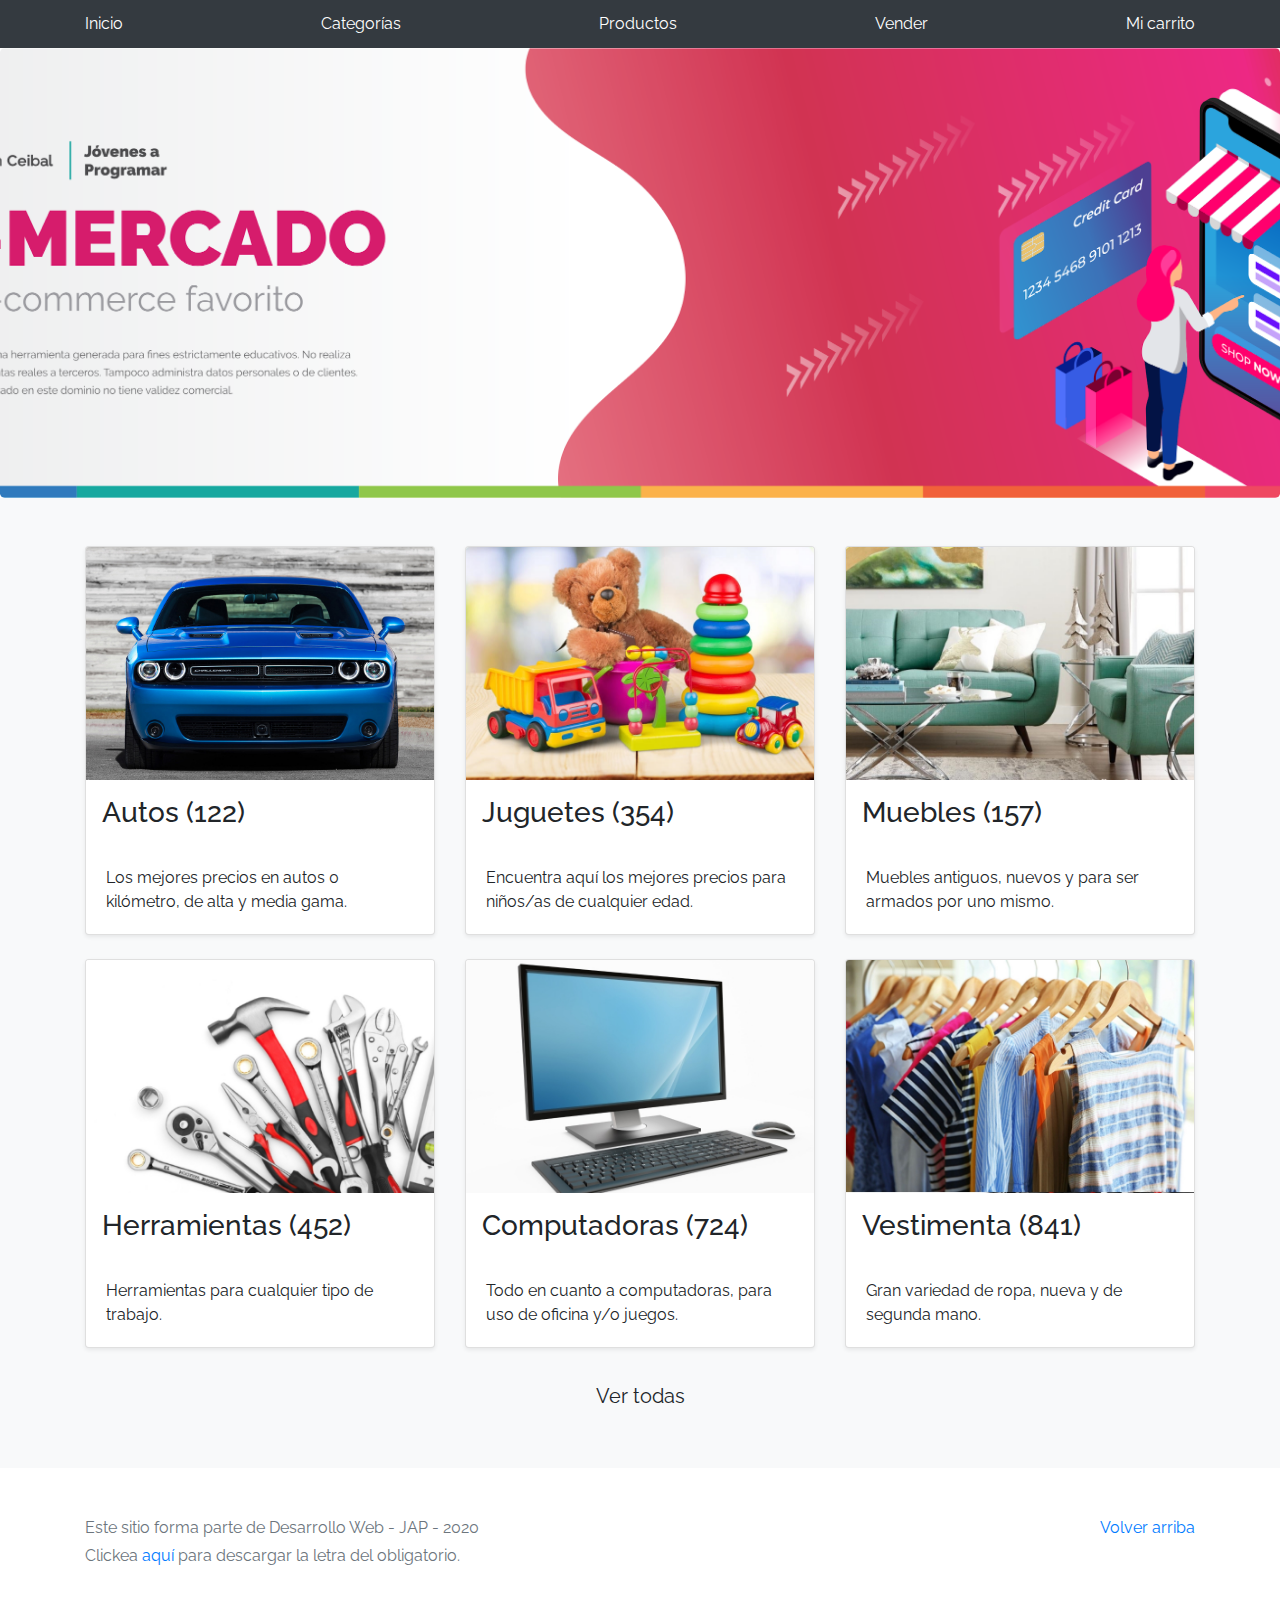
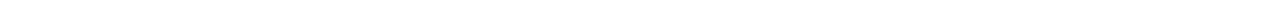
==== index.html @ 90357e01 "Agregando archivos al repositorio" ====
<!DOCTYPE html>
<!-- saved from url=(0049)https://getbootstrap.com/docs/4.3/examples/album/ -->
<html lang="en">
  <head>
    <meta http-equiv="Content-Type" content="text/html; charset=UTF-8">
    <meta name="viewport" content="width=device-width, initial-scale=1, shrink-to-fit=no">
    <meta name="description" content="">
    <title>eMercado - Todo lo que busques está aquí</title>

    <link rel="canonical" href="https://getbootstrap.com/docs/4.3/examples/album/">
    <link href="https://fonts.googleapis.com/css?family=Raleway:300,300i,400,400i,700,700i,900,900i" rel="stylesheet">
    <!-- Bootstrap core CSS -->
    <link href="css/bootstrap.min.css" rel="stylesheet">
    <link href="css/styles.css" rel="stylesheet">
  </head>
  <body>
    <nav class="site-header sticky-top py-1 bg-dark">
      <div class="container d-flex flex-column flex-md-row justify-content-between">
        <a class="py-2 d-none d-md-inline-block" href="index.html">Inicio</a>
        <a class="py-2 d-none d-md-inline-block" href="categories.html">Categorías</a>
        <a class="py-2 d-none d-md-inline-block" href="products.html">Productos</a>
        <a class="py-2 d-none d-md-inline-block" href="sell.html">Vender</a>
        <a class="py-2 d-none d-md-inline-block" href="cart.html">Mi carrito</a>
      </div>
    </nav>
    <main role="main">
      <section class="jumbotron text-center">
        <div class="m-5">
          <h1></h1>
        </div>
      </section>
      <div class="album py-5 bg-light">
        <div class="container">
          <div class="row">
            <div class="col-md-4">
              <a href="categories.html" class="card mb-4 shadow-sm custom-card">
                <img class="bd-placeholder-img card-img-top"  src="img/cat1.jpg">
                <h3 class="m-3">Autos (122)</h3>
                <div class="card-body">
                  <p class="card-text">Los mejores precios en autos 0 kilómetro, de alta y media gama.</p>
                </div>
              </a>
            </div>
            <div class="col-md-4">
                <a href="categories.html" class="card mb-4 shadow-sm custom-card">
                  <img class="bd-placeholder-img card-img-top" src="img/cat2.jpg">
                  <h3 class="m-3">Juguetes (354)</h3>
                  <div class="card-body">
                    <p class="card-text">Encuentra aquí los mejores precios para niños/as de cualquier edad.</p>
                  </div>
                </a>
            </div>
            <div class="col-md-4">
                <a href="categories.html" class="card mb-4 shadow-sm custom-card">
                  <img class="bd-placeholder-img card-img-top" src="img/cat3.jpg">
                  <h3 class="m-3">Muebles (157)</h3>
                  <div class="card-body">
                    <p class="card-text">Muebles antiguos, nuevos y para ser armados por uno mismo.</p>
                  </div>
                </a>
            </div>
            <div class="col-md-4">
                <a href="categories.html" class="card mb-4 shadow-sm custom-card">
                  <img class="bd-placeholder-img card-img-top" src="img/cat4.jpg">
                  <h3 class="m-3">Herramientas (452)</h3>
                  <div class="card-body">
                    <p class="card-text">Herramientas para cualquier tipo de trabajo.</p>
                  </div>
                </a>
            </div>
            <div class="col-md-4">
                <a href="categories.html" class="card mb-4 shadow-sm custom-card">
                  <img class="bd-placeholder-img card-img-top" src="img/cat5.jpg">
                  <h3 class="m-3">Computadoras (724)</h3>
                  <div class="card-body">
                    <p class="card-text">Todo en cuanto a computadoras, para uso de oficina y/o juegos.</p>
                  </div>
                </a>
            </div>
            <div class="col-md-4">
                <a href="categories.html" class="card mb-4 shadow-sm custom-card">
                  <img class="bd-placeholder-img card-img-top" src="img/cat6.jpg">
                  <h3 class="m-3">Vestimenta (841)</h3>
                  <div class="card-body">
                    <p class="card-text">Gran variedad de ropa, nueva y de segunda mano.</p>
                  </div>
                </a>
            </div>
          </div>
          <div class="row">
              <a type="button" class="btn btn-light btn-lg btn-block" href="categories.html">Ver todas</a>
          </div>
        </div>
      </div>
    </main>
    <footer class="text-muted">
      <div class="container">
        <p class="float-right">
          <a href="#">Volver arriba</a>
        </p>
        <p>Este sitio forma parte de Desarrollo Web - JAP - 2020</p>
        <p>Clickea <a target="_blank" href="Letra.pdf">aquí</a> para descargar la letra del obligatorio.</p>
      </div>
    </footer>
    <script src="js/jquery-3.4.1.min.js"></script>
    <script src="js/bootstrap.bundle.min.js"></script>
    <script src="js/init.js"></script>
  </body>
</html>
---- css/styles.css ----
.jumbotron, .card-body, .container, .site-header{
    font-family: 'Raleway', serif !important;
}

.jumbotron .display-4{
    font-weight: bold;
}

.jumbotron {
  height: 50vh;
  padding: 5em inherit;
  margin-bottom: 0;
  background-color: #53C0FB;
  background: url('../img/cover_back.png');
  background-size: cover;
  background-position: center;
  background-repeat: no-repeat;
  color: black;
  font-weight: bold;
}

@media (min-width: 768px) {
  .jumbotron {
    padding-top: 6rem;
    padding-bottom: 6rem;
  }
}

.jumbotron p:last-child {
  margin-bottom: 0;
}

.jumbotron-heading {
  font-weight: 300;
}

.jumbotron .container {
  max-width: 40rem;
  background-color: rgba(255, 255, 255, 0.5);
  border-radius: 10px;
  text-shadow: 1px 1px 2px grey;
}

.jumbotron .lead{
  font-size: 38px;
}

footer {
  padding-top: 3rem;
  padding-bottom: 3rem;
}

footer p {
  margin-bottom: .25rem;
}

.site-header a {
  color: white;
  transition: ease-in-out color .15s;
}

.light-text {
  color: white;
}

.site-header .dropdown-menu a {
  color: black;
}

.dropzone{
  border: 2px dashed #0087F7;
  border-radius: 5px;
  background: white;
}

.alert{
  position: fixed;
  top:80px;
  width: 50%;
  left: 50%;
  transform: translate(-50%, 0);
}

.lds-ring {
  display: inline-block;
  position: relative;
  width: 64px;
  height: 64px;
  top:50%;
  left: 50%;
}
.lds-ring div {
  box-sizing: border-box;
  display: block;
  position: absolute;
  width: 51px;
  height: 51px;
  margin: 6px;
  border: 6px solid #fff;
  border-radius: 50%;
  animation: lds-ring 1.2s cubic-bezier(0.5, 0, 0.5, 1) infinite;
  border-color: #fff transparent transparent transparent;
}
.lds-ring div:nth-child(1) {
  animation-delay: -0.45s;
}
.lds-ring div:nth-child(2) {
  animation-delay: -0.3s;
}
.lds-ring div:nth-child(3) {
  animation-delay: -0.15s;
}
@keyframes lds-ring {
  0% {
    transform: rotate(0deg);
  }
  100% {
    transform: rotate(360deg);
  }
}

#spinner-wrapper{
  position: fixed;
  background-color: rgba(0,0,0,0.5);
  width:100%;
  height: 100%;
  top:0;
  left:0;
  z-index: 1021;
  display: none;
}

a.custom-card,
a.custom-card:hover {
  color: inherit;
  text-decoration: inherit;
}

.checked {
  color: orange;
}
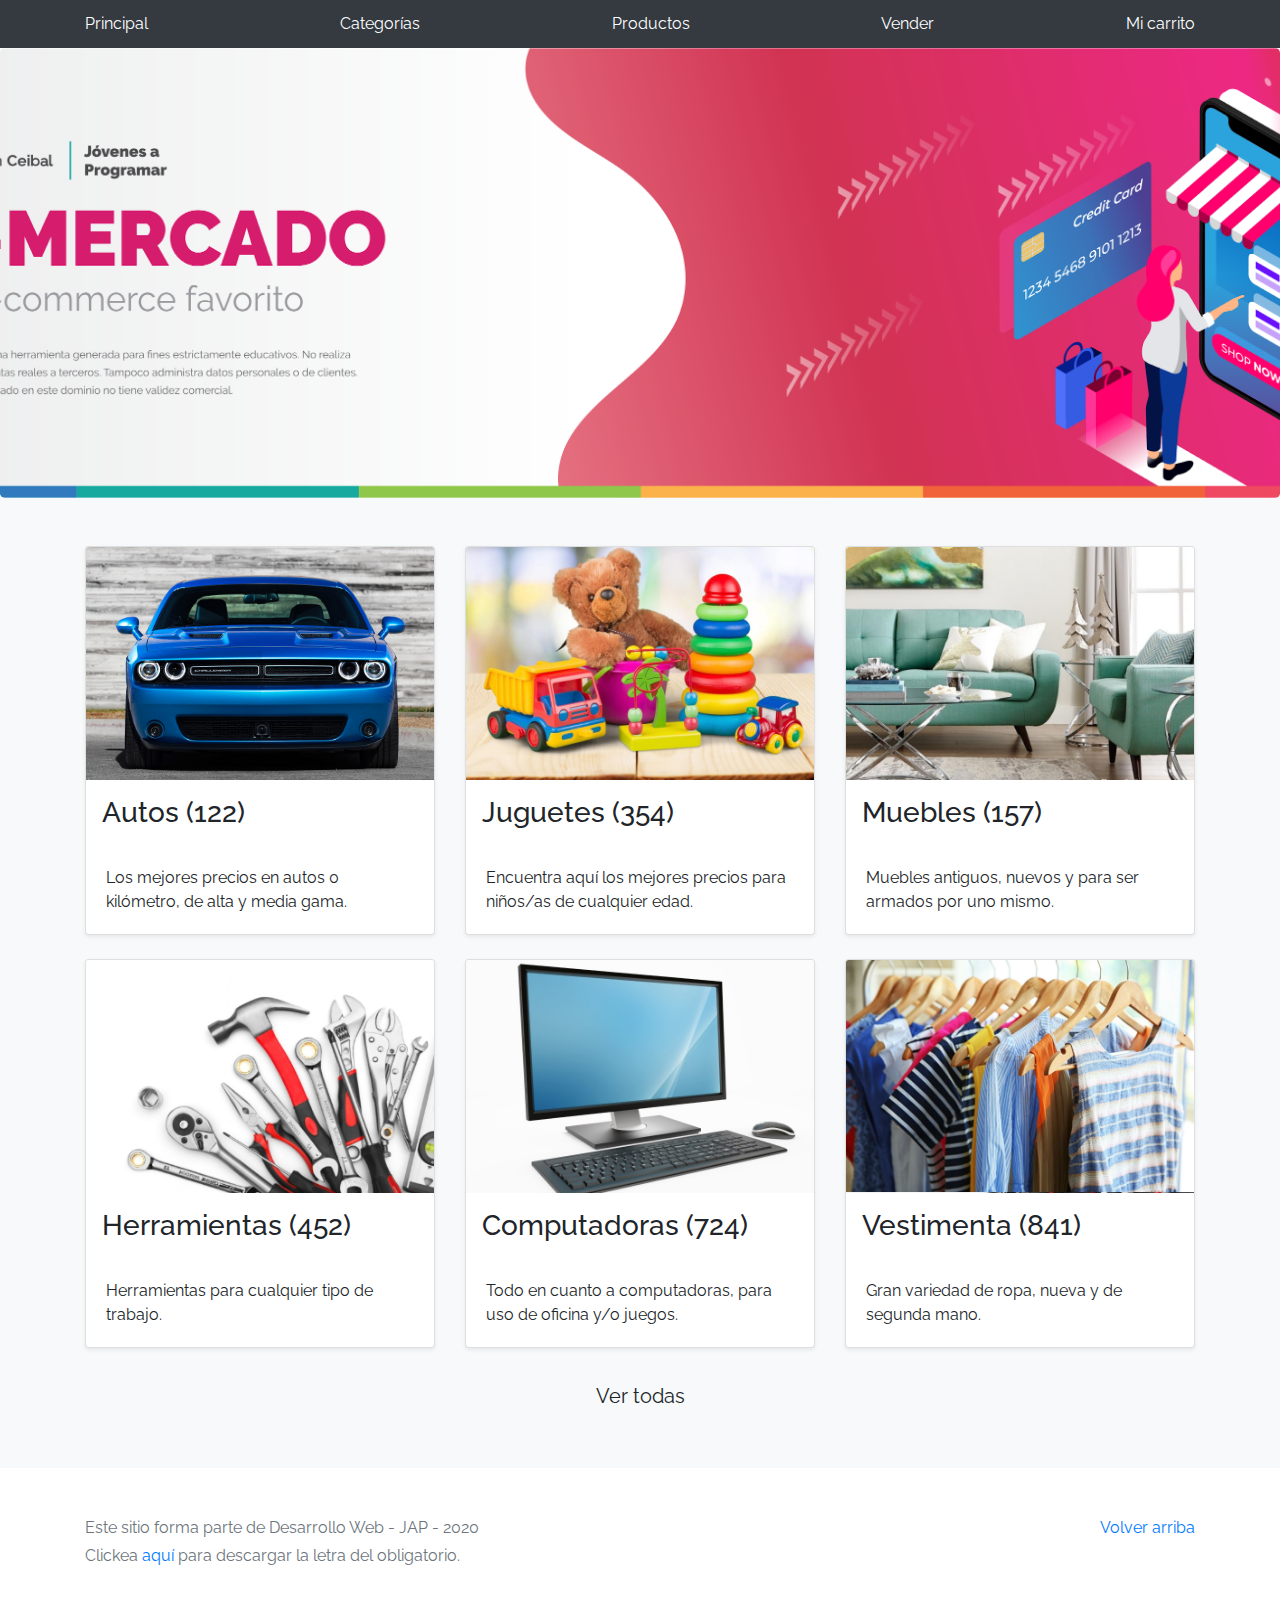
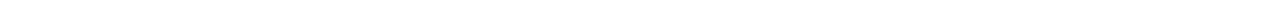
==== commit 92eaa253: "Actualice enlace Inico" ====
--- a/index.html
+++ b/index.html
@@ -16,7 +16,7 @@
   <body>
     <nav class="site-header sticky-top py-1 bg-dark">
       <div class="container d-flex flex-column flex-md-row justify-content-between">
-        <a class="py-2 d-none d-md-inline-block" href="index.html">Inicio</a>
+        <a class="py-2 d-none d-md-inline-block" href="index.html">Principal</a>
         <a class="py-2 d-none d-md-inline-block" href="categories.html">Categorías</a>
         <a class="py-2 d-none d-md-inline-block" href="products.html">Productos</a>
         <a class="py-2 d-none d-md-inline-block" href="sell.html">Vender</a>
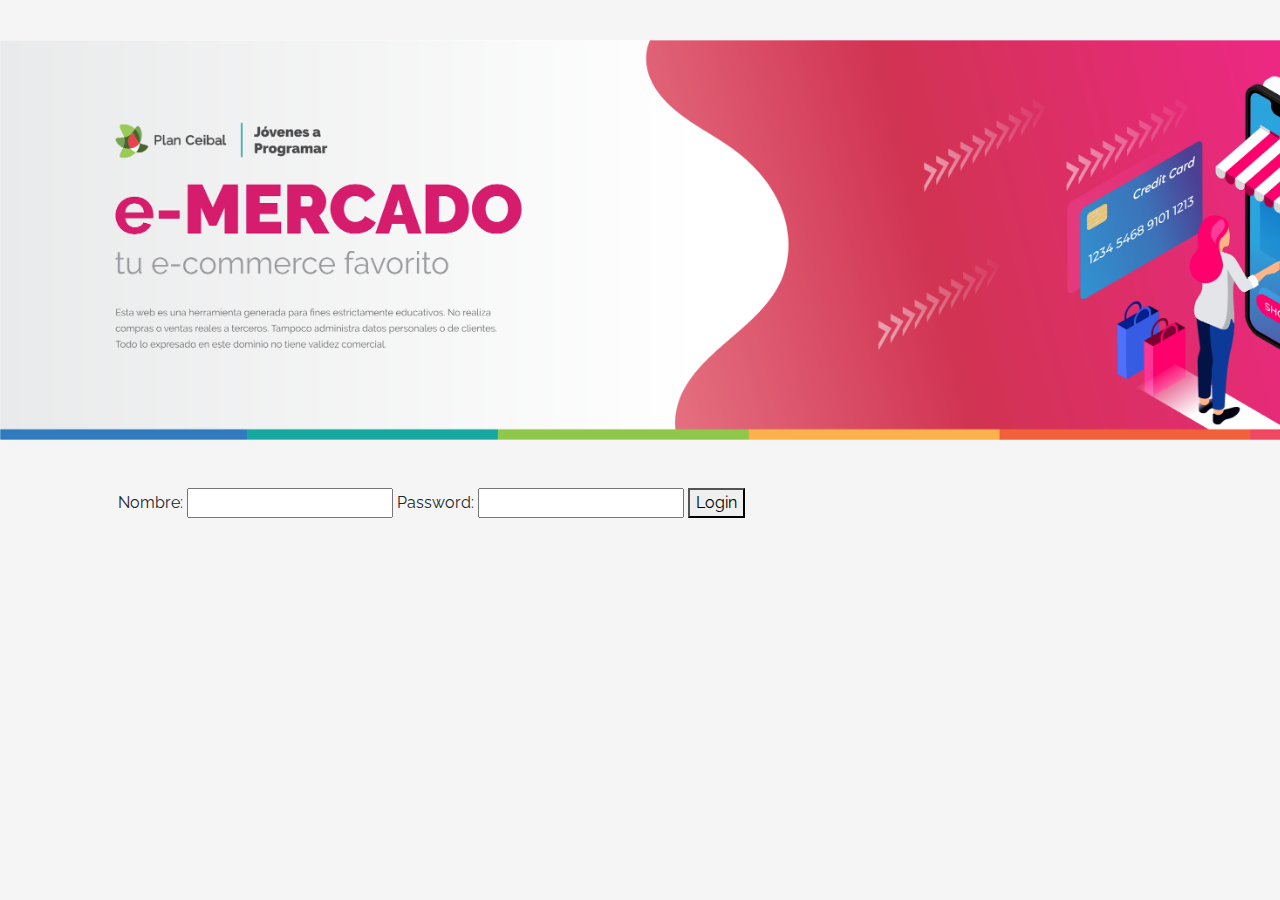
==== commit cea286e0: "Entrega 2" ====
--- a/index.html
+++ b/index.html
@@ -21,6 +21,7 @@
         <a class="py-2 d-none d-md-inline-block" href="products.html">Productos</a>
         <a class="py-2 d-none d-md-inline-block" href="sell.html">Vender</a>
         <a class="py-2 d-none d-md-inline-block" href="cart.html">Mi carrito</a>
+        <div class="py-2 d-none d-md-inline-block" id="login"></div>
       </div>
     </nav>
     <main role="main">
--- a/css/styles.css
+++ b/css/styles.css
@@ -59,6 +59,10 @@
   transition: ease-in-out color .15s;
 }
 
+.site-header div {
+  color: white;
+  transition: ease-in-out color .15s;
+}
 .light-text {
   color: white;
 }
